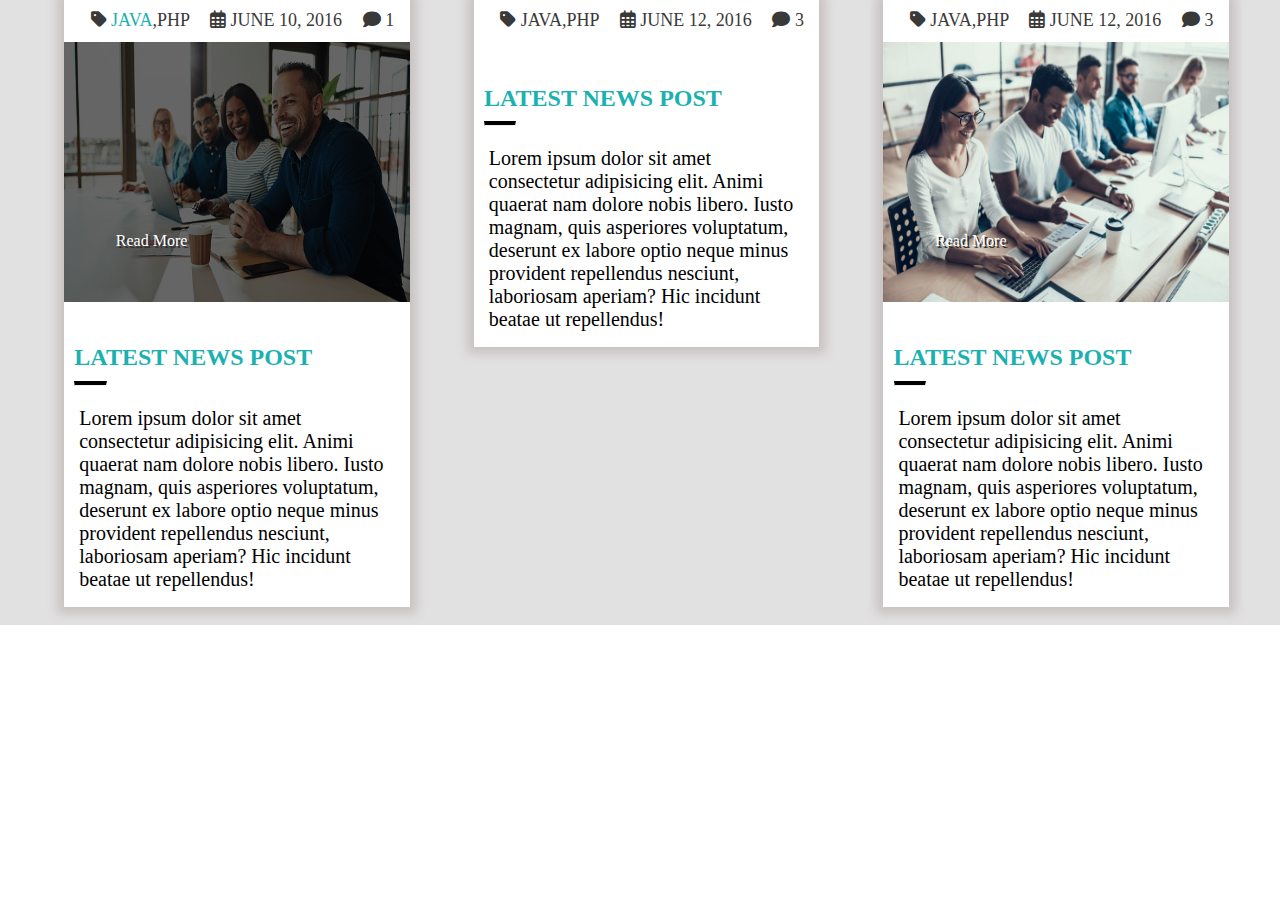
==== float task/index.html @ 99e45470 "tasks" ====
<!DOCTYPE html>
<html lang="en">
<head>
    <meta charset="UTF-8">
    <meta http-equiv="X-UA-Compatible" content="IE=edge">
    <meta name="viewport" content="width=device-width, initial-scale=1.0">
    <title>float task</title>
    <link rel="stylesheet" href="css/style.css">
    <link rel="stylesheet" href="css/all.min.css">
</head>
<body>
    <section class="container">
        <div class="card d-inline-block float-left">
            <div class="top grey-text">
                <i class="fa-solid fa-tag"></i>
                <span class="aqua-text"> JAVA</span><span>,PHP</span>
                <i class="fa-regular fa-calendar-days"></i>
                <span>JUNE 10, 2016</span>
                <i class="fa-solid fa-comment"></i>
                <span>1</span>
            </div>
            <div class="mid1 mid-style">
                <div class="overlay">
                    <a href="">Read More</a>
                </div>
            </div>
            <div class="bot">
                <h2 class="aqua-text">LATEST NEWS POST</h2>
                <hr>
                <p>
                Lorem ipsum dolor sit amet consectetur adipisicing elit. 
                Animi quaerat nam dolore nobis libero. Iusto magnam, quis asperiores voluptatum,
                deserunt ex labore optio neque minus provident 
                repellendus nesciunt, laboriosam aperiam? Hic incidunt beatae ut repellendus!
                </p>
            </div>
            </div>
            <div class="card d-inline-block float-left">
                <div class="top grey-text">
                    <i class="fa-solid fa-tag"></i>
                    <span> JAVA</span><span>,PHP</span>
                    <i class="fa-regular fa-calendar-days"></i>
                    <span>JUNE 12, 2016</span>
                    <i class="fa-solid fa-comment"></i>
                    <span>3</span>
                </div>
                <div class="mid2 mid-style">
                </div>
                <div class="bot">
                    <h2 class="aqua-text">LATEST NEWS POST</h2>
                    <hr>
                    <p>
                    Lorem ipsum dolor sit amet consectetur adipisicing elit. 
                    Animi quaerat nam dolore nobis libero. Iusto magnam, quis asperiores voluptatum,
                    deserunt ex labore optio neque minus provident 
                    repellendus nesciunt, laboriosam aperiam? Hic incidunt beatae ut repellendus!
                    </p>
                </div>
                </div>
                <div class="card d-inline-block float-left">
                    <div class="top grey-text">
                        <i class="fa-solid fa-tag"></i>
                        <span> JAVA</span><span>,PHP</span>
                        <i class="fa-regular fa-calendar-days"></i>
                        <span>JUNE 12, 2016</span>
                        <i class="fa-solid fa-comment"></i>
                        <span>3</span>
                    </div>
                    <div class="mid3 mid-style">
                        <a href="">Read More</a>
                    </div>
                    <div class="bot">
                        <h2 class="aqua-text">LATEST NEWS POST</h2>
                        <hr>
                        <p>
                        Lorem ipsum dolor sit amet consectetur adipisicing elit. 
                        Animi quaerat nam dolore nobis libero. Iusto magnam, quis asperiores voluptatum,
                        deserunt ex labore optio neque minus provident 
                        repellendus nesciunt, laboriosam aperiam? Hic incidunt beatae ut repellendus!
                        </p>
                    </div>
                    </div>
                    <div class="clear"></div>
    </section>
</body>
</html>
---- float task/css/style.css ----
/* reset */
*{
    padding: 0;
    margin: 0;
    box-sizing: border-box;
}
/* global style */
.d-inline-block{
    display: inline-block;
}
.overlay{
    background-color: rgba(0, 0, 0, 0.596);
    width: 100%;
}
.aqua-text{
    color: rgb(28, 177, 177);
}
hr{
    width: 10%;
    border-top: 4px solid black;
}
.card{
    width: 27%;
    margin-left:5%;
    box-shadow: 0px 0px 10px 7px #c8c3c3;
}
.grey-text{
    color: rgb(58, 57, 57);
}
.float-left{
    float: left;
}
.float-right{
    float:right;
}
.clear
{
    clear: both;
}
.top{
    padding: 3%;
    background-color: white;
    font-size: 18px;
}
.top i{
    margin-left: 5%;
}
.bot{
    padding: 3%;
    background-color: white;
}
.bot h2{
    margin-top: 10%;
    margin-bottom: 3%;
}
.bot p{
    font-size: 20px;
    margin-top: 5%;
    padding: 1.5%;
}
.mid-style{
    height: 45%;
    width: 100%;
    background-size: 100% 100%;
}

/* custom style */
a{
    display: inline-block;
    text-decoration: none;
    padding:15%;
    margin-top: 40%;
    color: white;
    text-shadow: 2px 2px #312f2f;
}
.container{
    background-color: rgb(226, 225, 225);
    height: 625px;
}
.mid1{
    background-image: url(../images/card1.jpg);
}
.mid2{
    background-image: url(../images/card2.jpg);
}
.mid3{
    background-image: url(../images/card3.jpg);
}
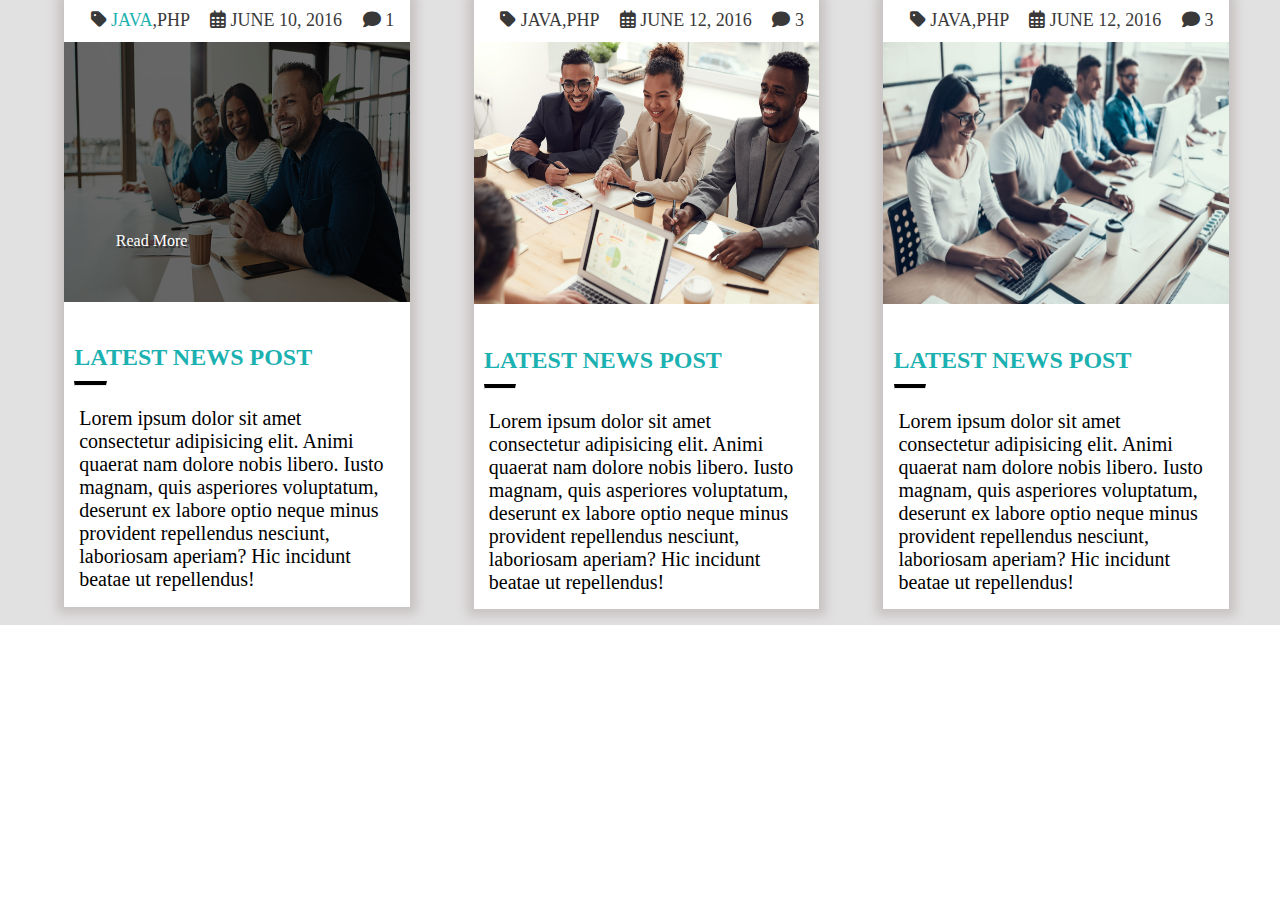
==== commit 059b54f8: "edit in style file" ====
--- a/float task/index.html
+++ b/float task/index.html
@@ -67,7 +67,6 @@
                         <span>3</span>
                     </div>
                     <div class="mid3 mid-style">
-                        <a href="">Read More</a>
                     </div>
                     <div class="bot">
                         <h2 class="aqua-text">LATEST NEWS POST</h2>
--- a/float task/css/style.css
+++ b/float task/css/style.css
@@ -82,7 +82,9 @@
 }
 .mid2{
     background-image: url(../images/card2.jpg);
+    padding: 38%;
 }
 .mid3{
     background-image: url(../images/card3.jpg);
+    padding: 38%;
 }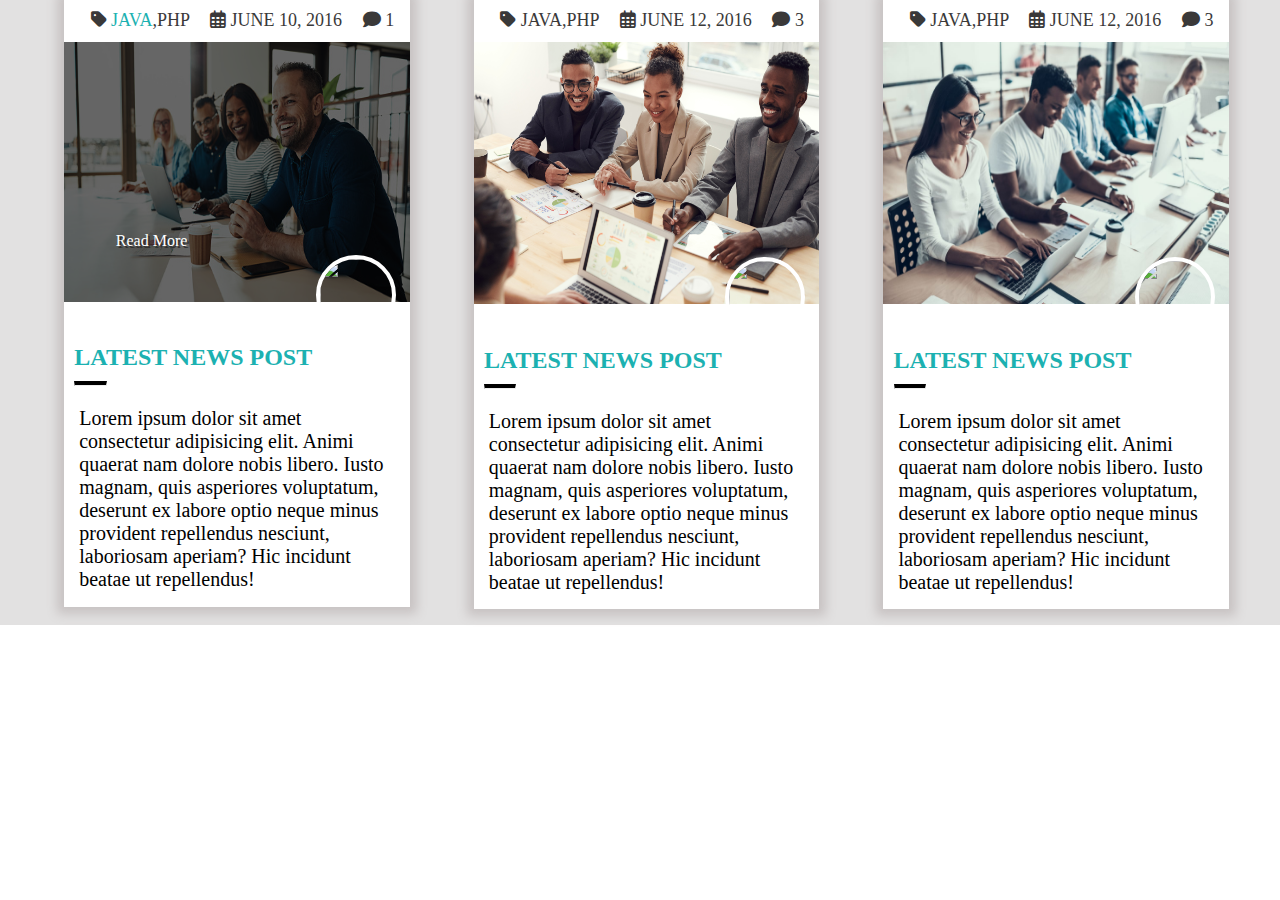
==== commit b8917e6a: "edit is style file" ====
--- a/float task/index.html
+++ b/float task/index.html
@@ -23,6 +23,9 @@
                 <div class="overlay">
                     <a href="">Read More</a>
                 </div>
+                <div class="">
+                    <img src="/images/customer.jpg" class="img-style">
+                </div>
             </div>
             <div class="bot">
                 <h2 class="aqua-text">LATEST NEWS POST</h2>
@@ -45,6 +48,9 @@
                     <span>3</span>
                 </div>
                 <div class="mid2 mid-style">
+                    <div class="">
+                        <img src="/images/customer2.jpeg" class="img-style">
+                    </div>
                 </div>
                 <div class="bot">
                     <h2 class="aqua-text">LATEST NEWS POST</h2>
@@ -67,6 +73,9 @@
                         <span>3</span>
                     </div>
                     <div class="mid3 mid-style">
+                        <div class="">
+                            <img src="/images/cusomer 3.jpg" class="img-style">
+                        </div>
                     </div>
                     <div class="bot">
                         <h2 class="aqua-text">LATEST NEWS POST</h2>
--- a/float task/css/style.css
+++ b/float task/css/style.css
@@ -62,8 +62,21 @@
     height: 45%;
     width: 100%;
     background-size: 100% 100%;
+    position: relative;
 }
-
+.img-style{
+    height: 80px;
+    width: 80px;
+    border-radius: 50%;
+    border: 4px solid white;
+    position: absolute;
+    top: 82%;
+    right: 4%;
+}
+.img-style img{
+    width: 100%;
+    height: 100%;
+}
 /* custom style */
 a{
     display: inline-block;
